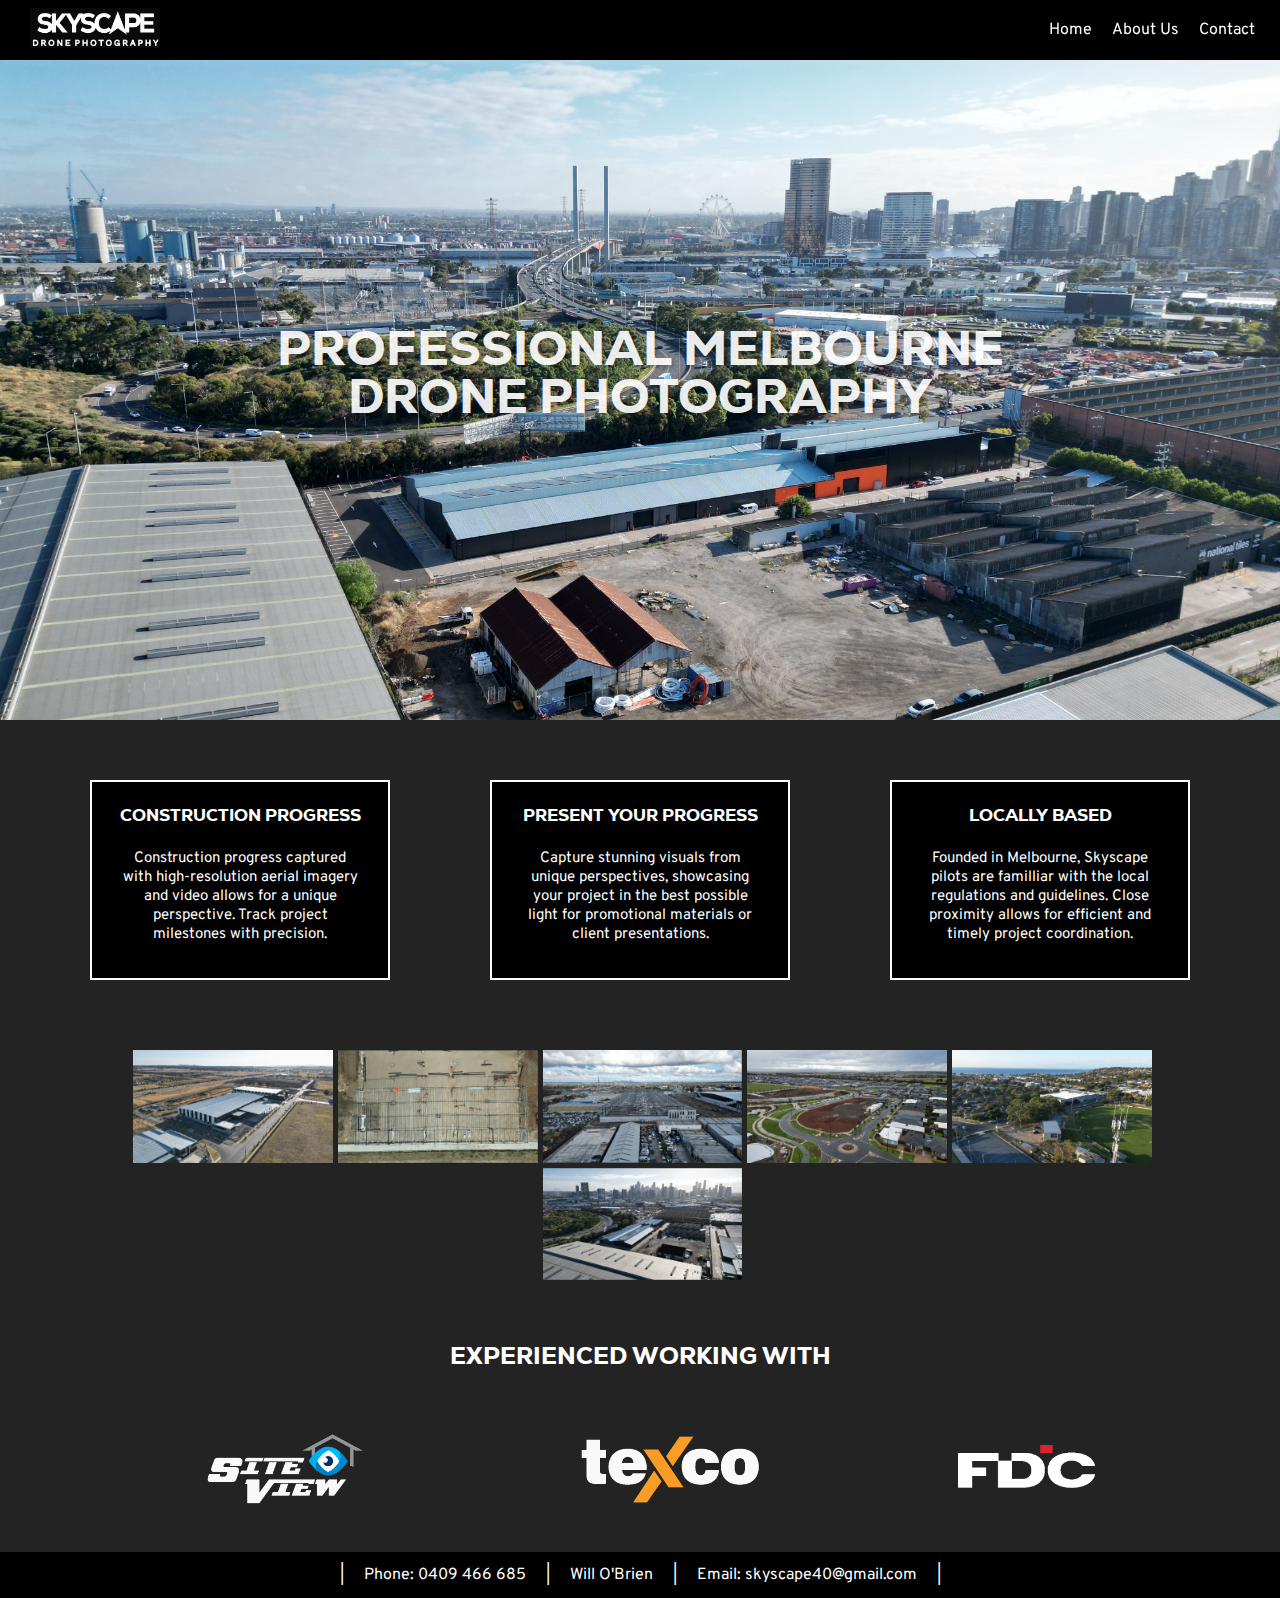
==== index.html @ 33f8e984 "rename" ====
<!DOCTYPE html>
<html lang="en">
    <head>
        <meta name="viewport" content="width=device-width, initial-scale=1">
        <meta name="format-detection" content="telephone=no">
        <meta charset = "UTF-8" />
        <meta http-equiv="X-UA-Compatible" content="IE=edge" />
        <meta name="viewport" content="width=device-width, initial-scale=1.0" />
        <link rel="icon" href="./Assets/Images/icon.ico">
        <link rel="stylesheet" href="style.css"/>
        <link rel="stylesheet" href="./CSS/home.css"/>
        <title>SkyScape Drone Photography</title>
    </head>
    <body>
        <header>
            <div id="brand"><a href="home.html"><img class="logo" src="./Assets/Images/logo-dark.png" alt="Skyscape Logo"></a></div>
            <nav>
                <ul>
                    <li><a href="home.html">Home</a></li>
                    <li><a href="about-us.html">About Us</a></li>
                    <li><a href="contact.html">Contact</a></li>
                </ul>
            </nav>
            <div id="hamburger-icon" onclick="toggleMobileMenu(this)">
                <div class="bar1"></div>
                <div class="bar2"></div>
                <div class="bar3"></div>

                <ul class="mobile-menu">
                    <li><a href="home.html">Home</a></li>
                    <li><a href="about-us.html">About Us</a></li>
                    <li><a href="contact.html">Contact</a></li>
                </ul>
            </div>
        </header>

        <!-- An image to show my work. Maybe change to a video later? -->
        <div class="fullscreen-image-container">
            <img id="mainBackgroundImg" src="./Assets/Images/display-photo-low.jpg" alt="" >
            <div class="overlay-text">
                <h1>PROFESSIONAL MELBOURNE DRONE PHOTOGRAPHY</h1>
                <!-- <a href="contact.html" class="action-button">Contact Us!</a> -->
            </div>
        </div>

        <!-- Three bits of info to break it up-->
        <div class="box-info-containers">
            <div class="text-container">
                <h3>CONSTRUCTION PROGRESS</h3>
                <p>Construction progress captured with high-resolution aerial imagery and video allows for a unique perspective. Track project milestones with precision.</p>
            </div>
            <div class="text-container">
                <h3>PRESENT YOUR PROGRESS</h3>
                <p>Capture stunning visuals from unique perspectives, showcasing your project in the best possible light for promotional materials or client presentations.</p>
            </div>
            <div class="text-container">
                <h3>LOCALLY BASED</h3>
                <p>Founded in Melbourne, Skyscape pilots are familliar with the local regulations and guidelines. Close proximity allows for efficient and timely project coordination.</p>
            </div>
        </div>

        <!-- More photos arranged in grid-->
        <div class="grid-container">
            <div class="photogrid">
                <a href="./Assets/Images/grid/Aeroklas Photo 2.JPG" target="_blank" rel="noreferrer noopener">
                    <img src="./Assets/Images/grid/thumbnails/Aeroklas.png" alt="" id="img1">
                </a>
                <a href="./Assets/Images/grid/Gateway_-_Stage_6_Photo_2.JPG" target="_blank" rel="noreferrer noopener">
                    <img src="./Assets/Images/grid/thumbnails/Gateway.png" alt="" id="img2">
                </a>
                <a href="./Assets/Images/grid/M80_Connect_Photo_11.JPG" target="_blank" rel="noreferrer noopener">
                    <img src="./Assets/Images/grid/thumbnails/M80.png" alt="" id="img3" >
                </a>
                <a href="./Assets/Images/grid/Site View - D1 -Photos 1 of 17 - INSITU -THORNHILL PARK -D1 - 19-05-23.JPG" target="_blank" rel="noreferrer noopener">
                    <img src="./Assets/Images/grid/thumbnails/Thornhill.png" alt="" id="img4">
                </a>
                <a href="./Assets/Images/grid/Site View - D1 -Photos 9 of 11 - DEV-MOR-DA - 23-03-23.jpg" target="_blank" rel="noreferrer noopener">
                    <img src="./Assets/Images/grid/thumbnails/Mornington.png" alt="" id="img5">
                </a>
                <a href="./Assets/Images/grid/Site View - D2-Photos 14 of 23 - 2Construct PT MELBOURNE - 18-03-23.JPG" target="_blank" rel="noreferrer noopener">
                    <img src="./Assets/Images/grid/thumbnails/National Tiles.png" alt="" id="img6">
                </a>
            </div>
        </div>
        

        <!-- A carosel of clients -->

        <div class="clients">
            <h2>EXPERIENCED WORKING WITH</h2>
            <div class="carousel">
                <a href="https://www.siteview.com.au/" target="_blank" rel="noreferrer noopener">
                    <div class="slide">
                        <img src="./Assets/Images/logos/siteview.png" alt="siteview">
                    </div>
                </a>
                <!-- <a href="https://www.2construct.com.au/" target="_blank" rel="noreferrer noopener">
                    <div class="slide">
                        <img src="logos/2Construct.png" alt="2Construct">
                    </div>
                </a> -->
                <a href="https://www.texco.net.au/" target="_blank" rel="noreferrer noopener">
                    <div class="slide">
                        <img src="./Assets/Images/logos/texco-white.png" alt="Texco">
                    </div>
                </a>
                <!-- <a href="https://www.insituconstruction.net.au/" target="_blank" rel="noreferrer noopener">
                    <div class="slide">
                        <img src="logos/insitu.png" alt="insitu">
                    </div>
                </a> -->
                <a href="https://www.fdcbuilding.com.au/" target="_blank" rel="noreferrer noopener">
                    <div class="slide">
                        <img style="width: 140px" src="./Assets/Images/logos/FDC.png" alt="FDC">
                    </div>
                </a>
            </div>
        </div>

        <!-- Footer -->
        <footer>
            <p class="sep">|</p>
            <p>Phone: 0409 466 685</p>
            <p class="sep">|</p>
            <p>Will O'Brien</p>
            <p class="sep">|</p>
            <p>Email: skyscape40@gmail.com</p>
            <p class="sep">|</p>

            
            <!-- Will O'Brien      | Email: skyscape40@gmail.com</p> -->
        </footer>

        <script src="script.js"></script>

    </body>
</html>
---- style.css ----
/* GENERAL STUFF */
@font-face {
    font-family: "Nexa-Heavy";
    src: url("Assets/fonts/nexa-heavy-webfont.woff2") format("woff2"),
         url("Assets/fonts/nexa-heavy-webfont.woff") format("woff");
    font-weight: normal;
    font-style: normal;
}
@font-face {
    font-family: "overpass-regular";
    src: url("Assets/fonts/Overpass-Regular.woff2") format("woff2"),
         url("Assets/fonts/Overpass-Regular.woff") format("woff");
    font-weight: normal;
    font-style: normal;
}

html{
    overflow-x: hidden;
}
* {
    padding: 0;
    margin: 0;
    box-sizing: border-box;
}
 
body {
    background-color: black;
    color: white;
    font-family: sans-serif;
}

/* HEADER */

header a {
    text-decoration: none;
}

header {
    position: fixed;
    width: 100%;
    box-shadow: 0px 5px 5px rgba(255, 255, 255, 0.1) ;
    z-index: 200;
    padding: 0 20px;
    background-color: black;
    height: 60px;
    display: flex;
    justify-content: space-between;
}


#brand {
    font-weight: bold;
    font-size: 18px;
    display: flex;
    align-items: center;
}

#brand a {
    color: #6a8ed1;
}

ul {
    font-family: "overpass-regular";
    list-style: none;
    height: 100%;
    display: flex;
    align-items: center;
    justify-content: space-around;
}

ul a {
    
    color: white;
}

ul li {
    padding: 5px;
    margin-left: 10px;
}

ul li:hover {
    transform: scale(1.1);
    transition: 0.3s;
}

#hamburger-icon {
    margin: auto 0;
    display: none;
    cursor: pointer
}

#hamburger-icon div {
    width: 35px;
    height: 3px;
    background-color: white;
    margin: 6px 0;
    transition: 0.4s;
}

.open .bar1 {
    -webkit-transform: rotate(-45deg) translate(-6px, 6px);
    transform: rotate(-45deg) translate(-6px, 6px);
}

.open .bar2 {
    opacity: 0;
}

.open .bar3 {
    -webkit-transform: rotate(45deg) translate(-6px, -8px);
    transform: rotate(45deg) translate(-6px, -8px);
}

.mobile-menu {
    position: fixed;
    top: 60px; /* Adjust according to your header height */
    right: -100%; /* Starts from the right out of the view */
    width: 100%;
    background-color: black;
    z-index: 6;
    transition: right 0.5s ease-out; /* This controls the speed of the slide in/out effect */
    
    display: flex; /* Always show, but out of view when not "open" */
    flex-direction: column;
    align-items: center;
    justify-content: flex-start;
    padding: 10px; /* Add some padding if you like */
    max-height: 110px; /* Control height here */
    overflow: hidden; /* Allow scrolling if content is more than the height */
}

.open .mobile-menu {
    right: 0; /* When open, it's in view */
}

@media only screen and (max-width:600px) {
    header nav{
        display: none;
    }

    #hamburger-icon {
        display: block;
    }
}

.logo {
    
    width: 150px; /* or specify a width like 50px */
    height: 60px; /* or specify a height like 50px */
    padding: 10px;
}
#brand a {
    display: inline-block;
}

/* Footer */
footer {
    display: flex;
    align-items: center;
    justify-content: center;
    text-align: center;
    padding: 3px;
    background-color: rgb(0, 0, 0);
    color: white;
}
footer p{
    font-family: "overpass-regular";
    padding: 10px;
}


@media only screen and (max-width:600px) {

    footer {
        flex-direction: column;
        padding: 10px;
    }

    footer p {
        margin-bottom: 5px;
    }
    footer .sep {
        display: none;
    }
}
---- CSS/home.css ----
/* HOME PAGE */


/* Hero section */
.fullscreen-image-container {
    padding-top: 60px;
    position: relative;
    width: 100vw;
    height: 80vh;
    overflow: hidden;
}
  
.fullscreen-image-container img {
    width: 100%;
    height: 100%;
    object-fit: cover;
    position: absolute;
    z-index: 1;
    filter: blur(5px);
}

.overlay-text {
    display: flex;
    flex-direction: column;
    justify-content: center;
    align-items: center;
    position: absolute;
    z-index: 2;
    top: 50px;
    left: 0;
    right: 0;
    bottom: 0;
    color: white;
    text-align: center;
}

  
.overlay-text h1 {
    max-width: 800px;
    font-family: "Nexa-Heavy";
    opacity: 90%;
    text-shadow: 2px 2px 4px rgba(0, 0, 0, 0.25);
    font-size: calc(35px + 1vw);
    margin-bottom: 20px;
}  

/* Info Containers */

.box-info-containers {

    background-color: rgb(35, 35, 35);
    padding-top: 50px;
    padding-bottom: 20px;
    height: fit-content;
    display: flex;
    flex-wrap: wrap;
    align-items: center;
    justify-content: space-evenly;

}

.text-container{
    
    background-color: rgb(0, 0, 0);
    margin: 10px 10px 10px 10px;
    display: flex;
    flex-direction: column;
    align-items: center;
    justify-content: start;
    border: 2px solid white;
    border-radius: 0px;
    width: 300px;
    height: 200px;
    color: white;
}

.text-container h3 {

    font-size: 17px;
    font-family: "Nexa-Heavy";
    padding-top: 25px
    /* padding: 10px; */
}

.text-container p {
    margin-top: 15px;
    width: 255px;
    font-size: 15px;
    font-family: "overpass-regular";
    text-align: center;
    padding: 10px;
}


/* Photo Grid */

.grid-container{
    height: fit-content;
    background-color: rgb(35, 35, 35);
    display: flex;
    align-items: center;
    justify-content: center;
    padding: 40px;
}

.photogrid {
    z-index: 10;
    height: fit-content;
    width: 100%;
    min-width: 350px;
    max-width: 1300px;
    display: flex;
    flex-wrap: wrap;
    justify-content: center;
}

.photogrid a {
    position: relative;
    display: inline-block;
    transition: transform 0.3s ease-in-out; /* Move the transform here */
    overflow: hidden; /* This is needed to contain the box-shadow */
}

.photogrid img{
    padding-left: 5px;
    padding-bottom: 1px;
    width: 16vw;
    min-width: 140px;
    height: auto;
    
    
    transition: all 0.3s ease-in-out;
}

.photogrid a:hover {
    z-index: 100;
    transform: scale(1.05); /* Move the transform here */
    box-shadow: 5px 5px 5px rgba(0, 0, 0, 0.6); /* Move the box-shadow here */
}

.photogrid a:before {
    font-family: "overpass-regular";
    content: "View Full Image";
    position: absolute;
    top: 0;
    left: 0;
    right: 0;
    bottom: 0;
    display: flex;
    justify-content: center;
    align-items: center;
    color: white;
    background-color: rgba(0, 0, 0, 0.6);
    opacity: 0;
    transition: opacity 0.3s;
}

.photogrid a:hover:before {
    opacity: 1;
}

/* Clients */

.clients {
    font-family: "Nexa-Heavy";
    background-color: rgb(35, 35, 35);
    padding-top: 20px;
    padding-bottom: 20px;
    height: fit-content;
    display: flex;
    flex-direction: column;
    align-items: center;
    justify-content: center;
}

.clients h2{
    text-align: center;
    max-width: 90vw;
}

.carousel{
    max-width: 1400px;
    padding-top: 40px;
    display: flex;
    flex-wrap: wrap;
    width: 100vw;
    align-items: center;
    justify-content: space-evenly;
}

.carousel img{
    width: 200px;
    height: auto;
}
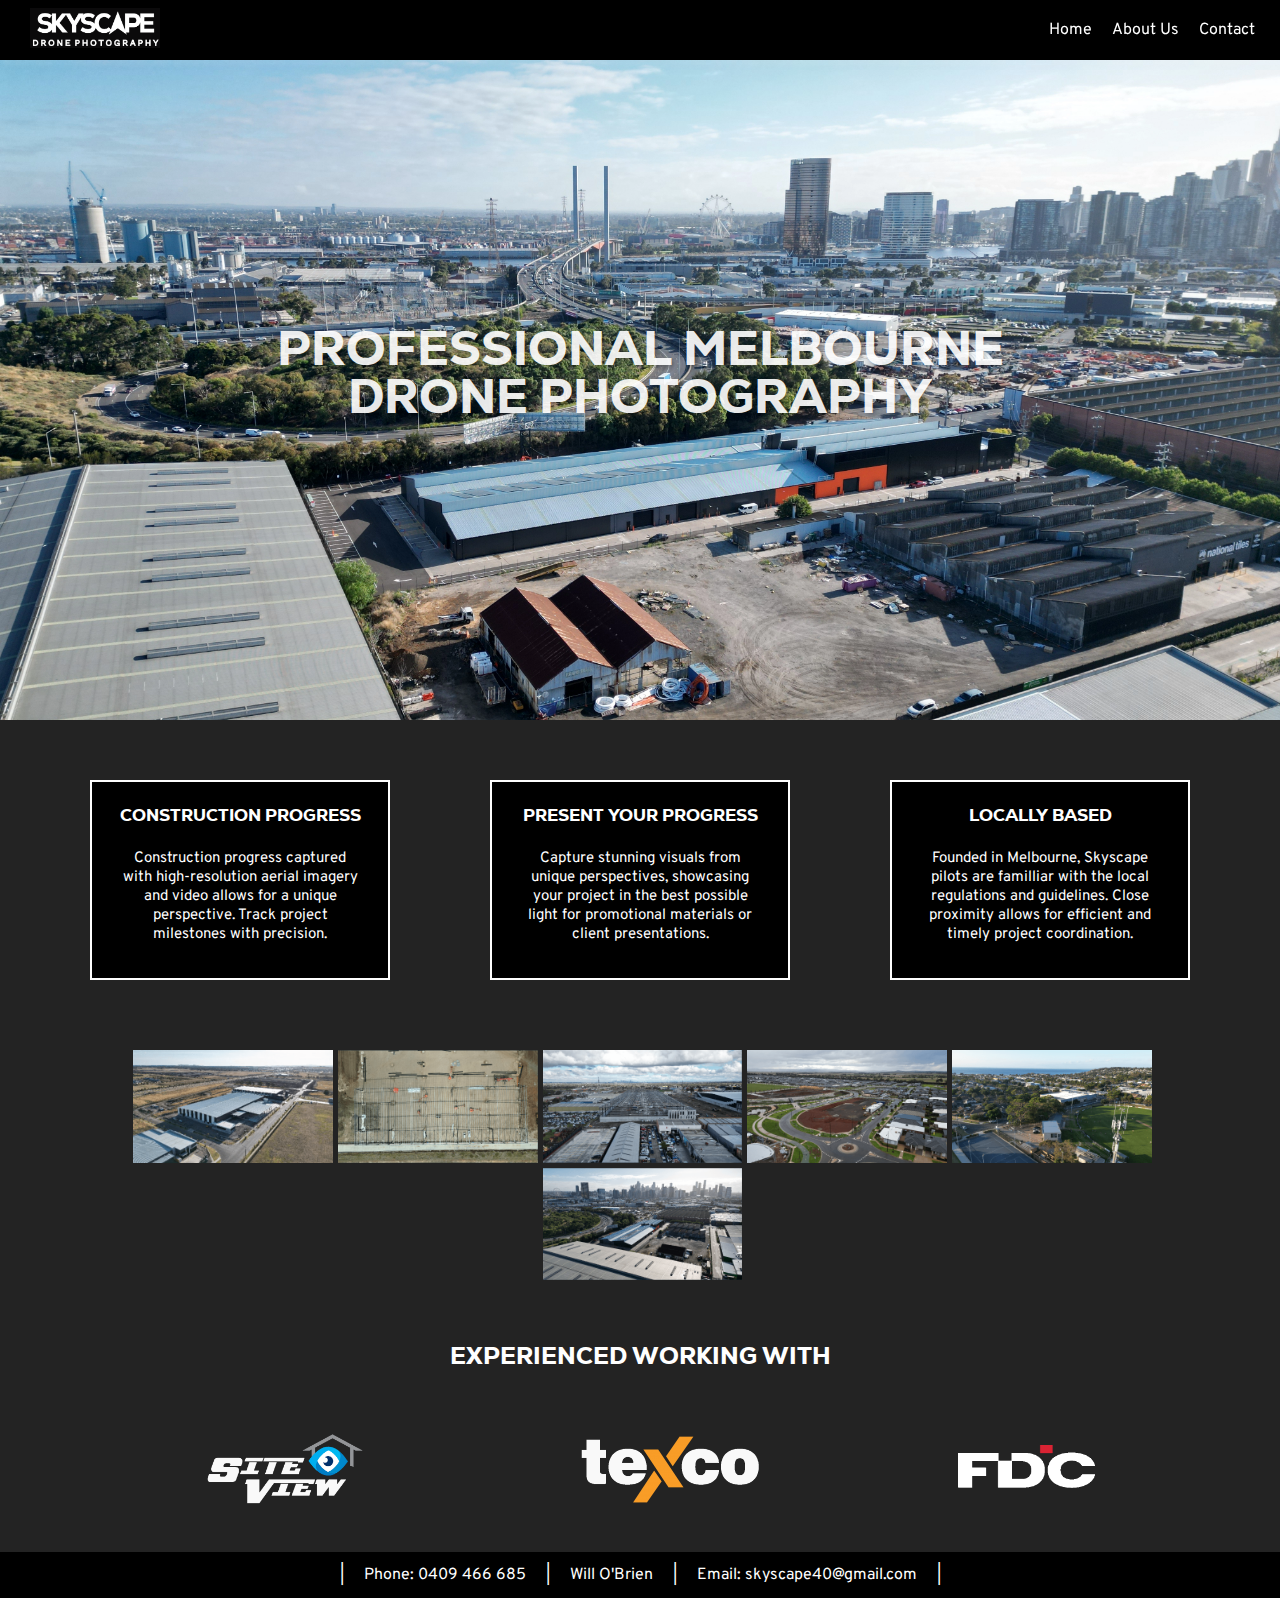
==== commit e82489e6: "background image compressed to webp" ====
--- a/index.html
+++ b/index.html
@@ -13,12 +13,12 @@
     </head>
     <body>
         <header>
-            <div id="brand"><a href="home.html"><img class="logo" src="./Assets/Images/logo-dark.png" alt="Skyscape Logo"></a></div>
+            <div id="brand"><a href="/"><img class="logo" src="./Assets/Images/logo-dark.png" alt="Skyscape Logo"></a></div>
             <nav>
                 <ul>
-                    <li><a href="home.html">Home</a></li>
-                    <li><a href="about-us.html">About Us</a></li>
-                    <li><a href="contact.html">Contact</a></li>
+                    <li><a href="/">Home</a></li>
+                    <li><a href="/about-us">About Us</a></li>
+                    <li><a href="/contact-us">Contact</a></li>
                 </ul>
             </nav>
             <div id="hamburger-icon" onclick="toggleMobileMenu(this)">
@@ -27,19 +27,19 @@
                 <div class="bar3"></div>
 
                 <ul class="mobile-menu">
-                    <li><a href="home.html">Home</a></li>
-                    <li><a href="about-us.html">About Us</a></li>
-                    <li><a href="contact.html">Contact</a></li>
+                    <li><a href="/">Home</a></li>
+                    <li><a href="/about-us">About Us</a></li>
+                    <li><a href="/contact-us">Contact</a></li>
                 </ul>
             </div>
         </header>
 
         <!-- An image to show my work. Maybe change to a video later? -->
         <div class="fullscreen-image-container">
-            <img id="mainBackgroundImg" src="./Assets/Images/display-photo-low.jpg" alt="" >
+            <img id="mainBackgroundImg" src="./Assets/Images/display-photo-full.webp" alt="" >
             <div class="overlay-text">
                 <h1>PROFESSIONAL MELBOURNE DRONE PHOTOGRAPHY</h1>
-                <!-- <a href="contact.html" class="action-button">Contact Us!</a> -->
+                <!-- <a href="/contact-us" class="action-button">Contact Us!</a> -->
             </div>
         </div>
 
--- a/style.css
+++ b/style.css
@@ -27,6 +27,8 @@
     background-color: black;
     color: white;
     font-family: sans-serif;
+    position: relative;
+    margin-bottom: 46px;
 }
 
 /* HEADER */
@@ -155,6 +157,10 @@
 
 /* Footer */
 footer {
+    position: absolute;
+    width: 100%;
+    bottom: 0px;
+    margin-bottom: -46px;
     display: flex;
     align-items: center;
     justify-content: center;
@@ -172,6 +178,7 @@
 @media only screen and (max-width:600px) {
 
     footer {
+        margin-bottom: -155px;
         flex-direction: column;
         padding: 10px;
     }
--- a/CSS/home.css
+++ b/CSS/home.css
@@ -16,7 +16,7 @@
     object-fit: cover;
     position: absolute;
     z-index: 1;
-    filter: blur(5px);
+    /* filter: blur(5px); */
 }
 
 .overlay-text {
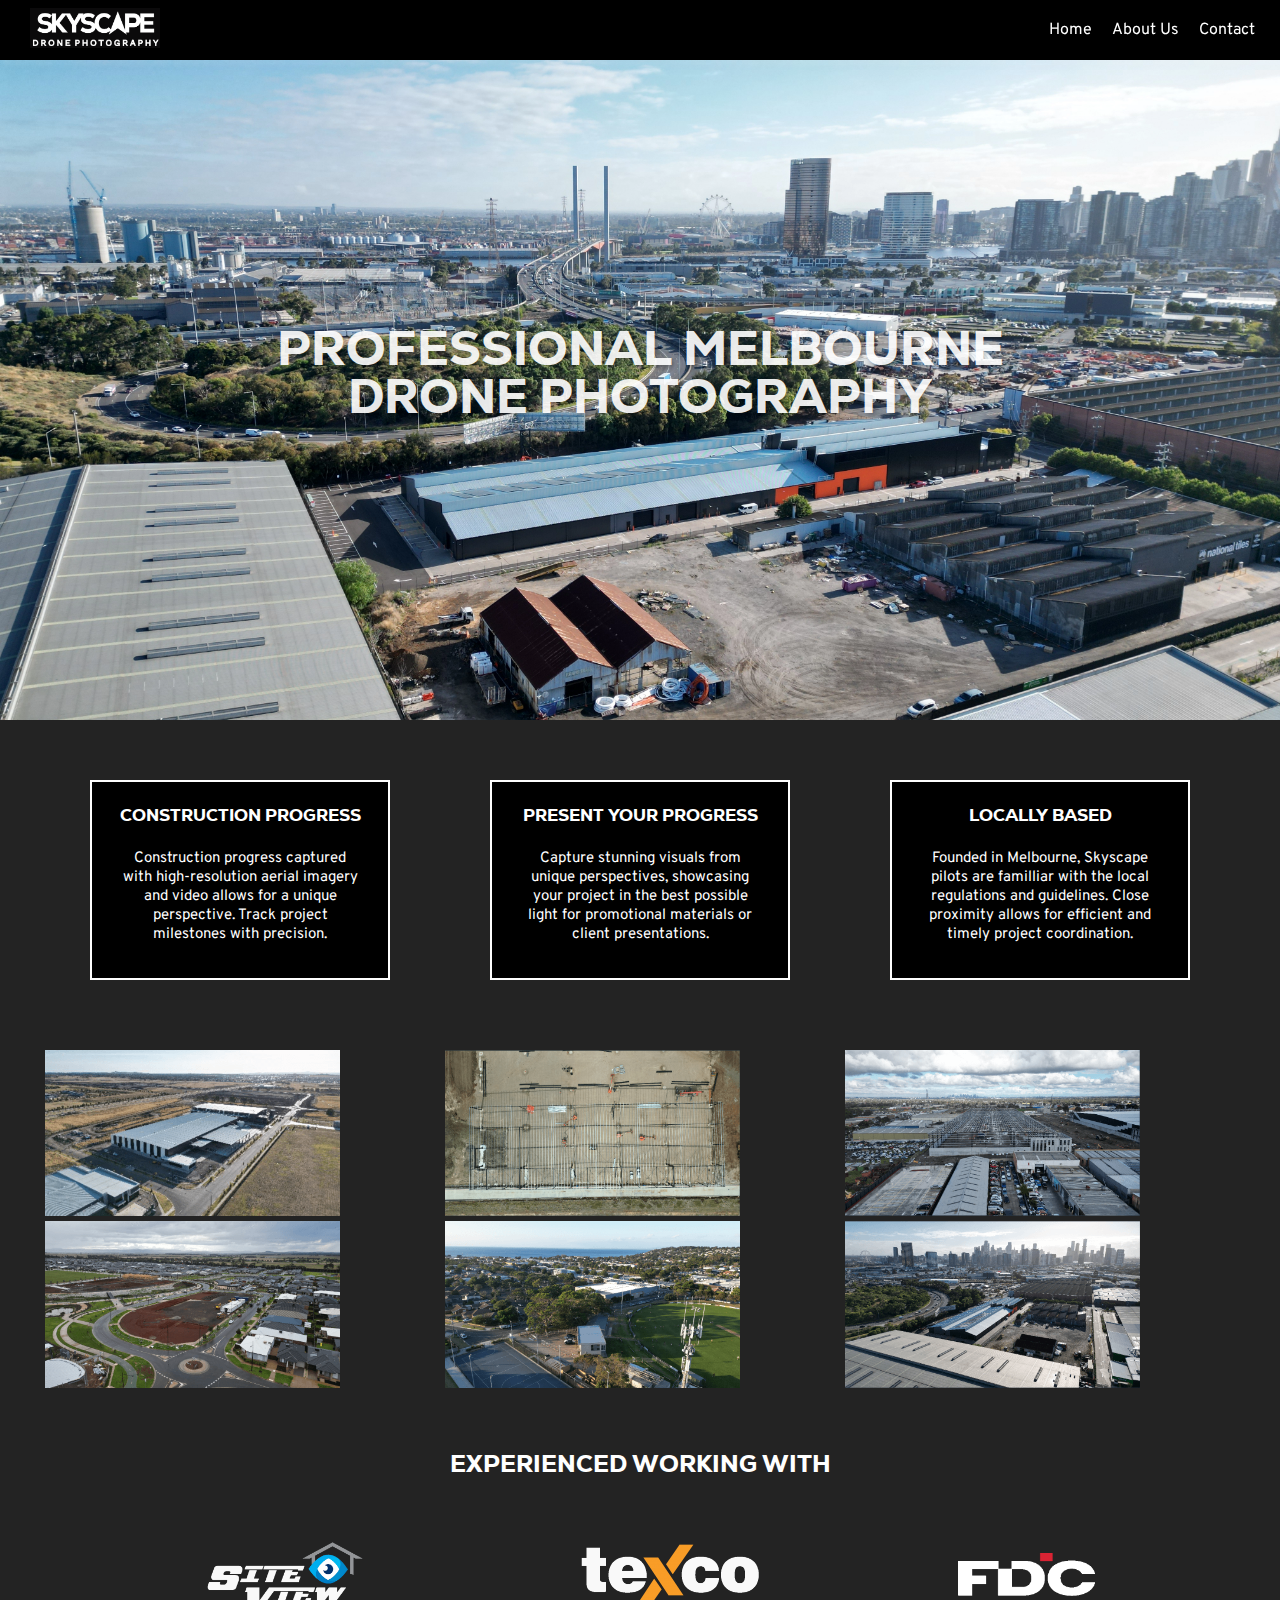
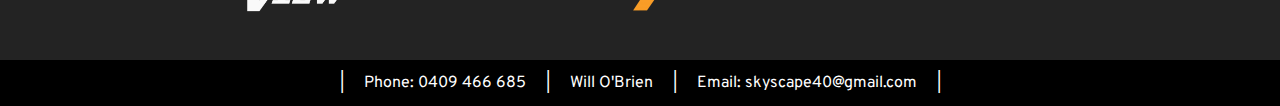
==== commit d941f930: "meta descriptions" ====
--- a/index.html
+++ b/index.html
@@ -6,6 +6,7 @@
         <meta charset = "UTF-8" />
         <meta http-equiv="X-UA-Compatible" content="IE=edge" />
         <meta name="viewport" content="width=device-width, initial-scale=1.0" />
+        <meta name="description" content="Melbourne wide construction drone photography, get quality photos of warehouses, developments or other commercial projects.">
         <link rel="icon" href="./Assets/Images/icon.ico">
         <link rel="stylesheet" href="style.css"/>
         <link rel="stylesheet" href="./CSS/home.css"/>
--- a/CSS/home.css
+++ b/CSS/home.css
@@ -109,8 +109,8 @@
     width: 100%;
     min-width: 350px;
     max-width: 1300px;
-    display: flex;
-    flex-wrap: wrap;
+    display: grid;
+    grid-template-columns: repeat(3, 1fr);
     justify-content: center;
 }
 
@@ -124,7 +124,7 @@
 .photogrid img{
     padding-left: 5px;
     padding-bottom: 1px;
-    width: 16vw;
+    width: 300px;
     min-width: 140px;
     height: auto;
     
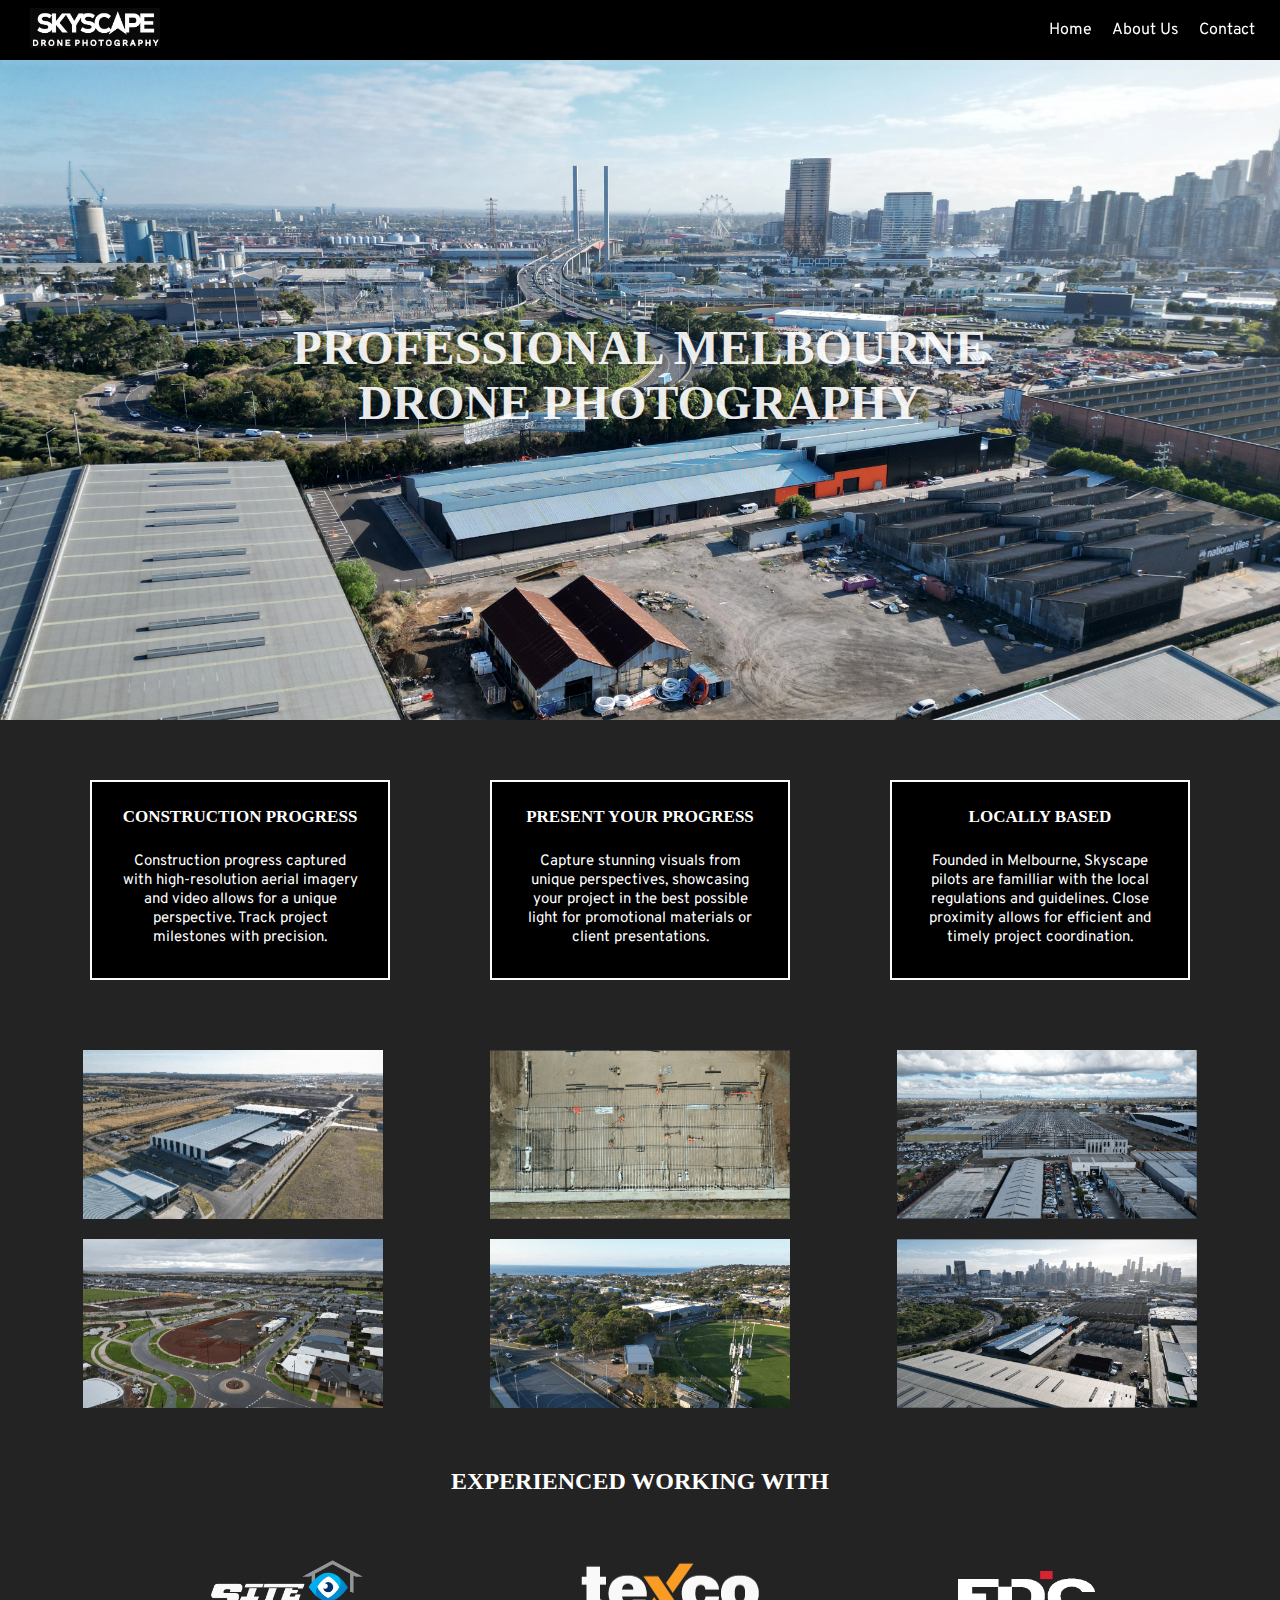
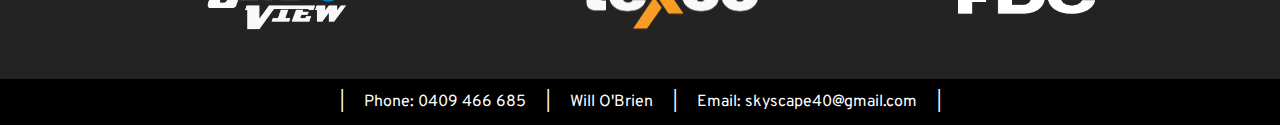
==== commit 808902d7: "Google analytics added" ====
--- a/index.html
+++ b/index.html
@@ -12,6 +12,15 @@
         <link rel="stylesheet" href="./CSS/home.css"/>
         <title>SkyScape Drone Photography</title>
     </head>
+    <!-- Google tag (gtag.js) -->
+    <script async src="https://www.googletagmanager.com/gtag/js?id=G-0BNV3EVGT6"></script>
+    <script>
+        window.dataLayer = window.dataLayer || [];
+        function gtag(){dataLayer.push(arguments);}
+        gtag('js', new Date());
+
+        gtag('config', 'G-0BNV3EVGT6');
+    </script>
     <body>
         <header>
             <div id="brand"><a href="/"><img class="logo" src="./Assets/Images/logo-dark.png" alt="Skyscape Logo"></a></div>
--- a/style.css
+++ b/style.css
@@ -16,6 +16,7 @@
 
 html{
     overflow-x: hidden;
+    width: 100vw;
 }
 * {
     padding: 0;
--- a/CSS/home.css
+++ b/CSS/home.css
@@ -107,23 +107,27 @@
     z-index: 10;
     height: fit-content;
     width: 100%;
+    row-gap: 20px;
     min-width: 350px;
     max-width: 1300px;
     display: grid;
+    column-gap: 20px;
     grid-template-columns: repeat(3, 1fr);
-    justify-content: center;
+    justify-items: center;
 }
 
 .photogrid a {
+    /* margin-left: 20px; */
+    width: 300px;
     position: relative;
-    display: inline-block;
+    display: flex;
+    align-items: center;
+    justify-content: center;
     transition: transform 0.3s ease-in-out; /* Move the transform here */
     overflow: hidden; /* This is needed to contain the box-shadow */
 }
 
 .photogrid img{
-    padding-left: 5px;
-    padding-bottom: 1px;
     width: 300px;
     min-width: 140px;
     height: auto;
@@ -191,4 +195,23 @@
 .carousel img{
     width: 200px;
     height: auto;
+}
+
+
+@media only screen and (max-width:1020px) {
+    .photogrid {
+        grid-template-columns: repeat(2, 1fr);
+    }
+}
+
+@media only screen and (max-width:700px) {
+    .photogrid a {
+        width: 100%;
+    }
+}
+
+@media only screen and (max-width:375px) {
+    .photogrid a {
+        width: 150px;
+    }
 }